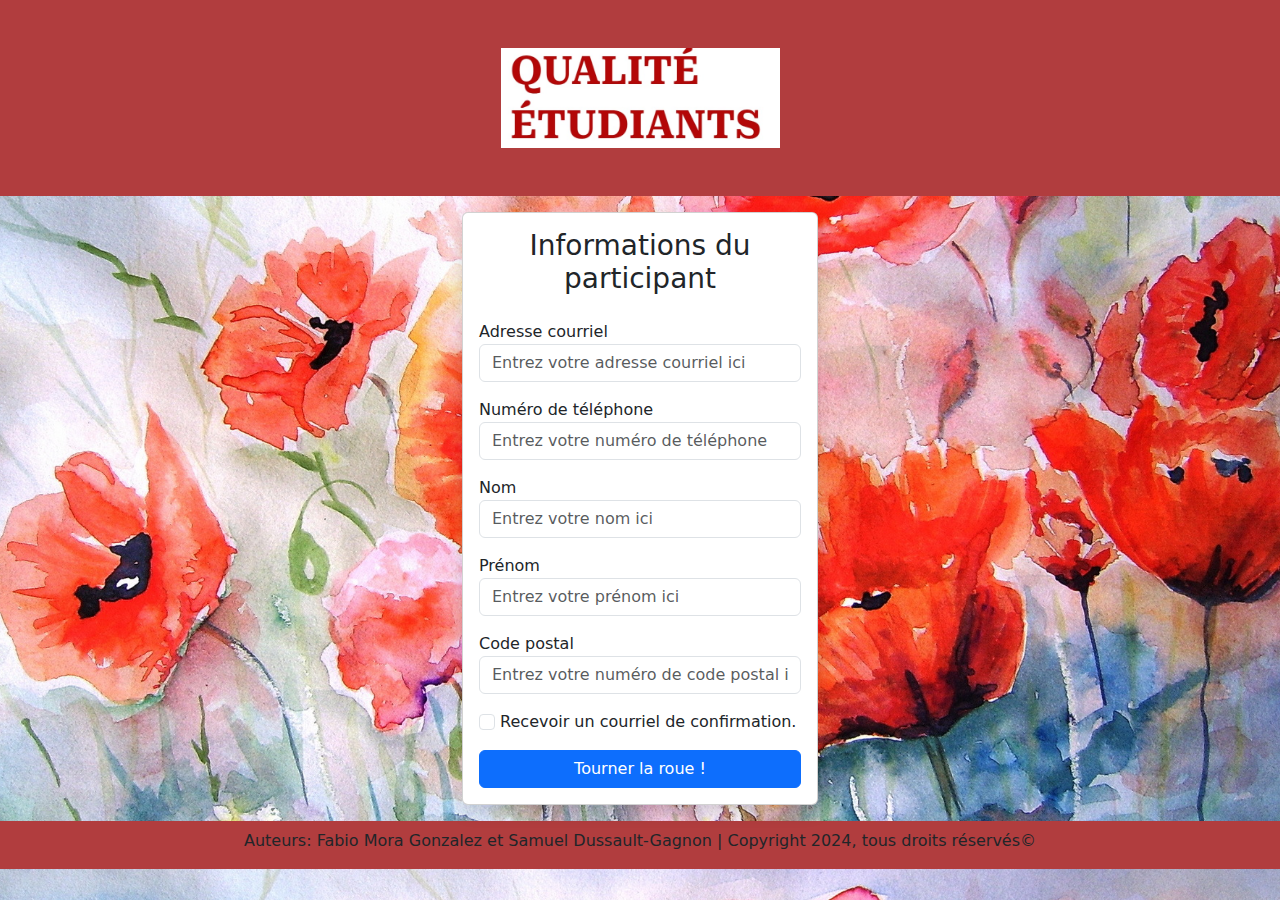
==== index.html @ d0f8f86b "Page de formulaire version 1 bismilah" ====
<!DOCTYPE html>
<html lang="fr">

<head>
    <meta charset="UTF-8">
    <meta name="viewport" content="width=device-width, initial-scale=1.0">
    <link href="https://cdn.jsdelivr.net/npm/bootstrap@5.3.3/dist/css/bootstrap.min.css" rel="stylesheet"
        integrity="sha384-QWTKZyjpPEjISv5WaRU9OFeRpok6YctnYmDr5pNlyT2bRjXh0JMhjY6hW+ALEwIH" crossorigin="anonymous">
    <link rel="stylesheet" href="style/style.css">
    <title>Roue QE</title>
</head>

<body>
    <header class="py-5">
        <div class="container container-fluid text-center">
            <img class="img-fluid" src="img/logo_sans_ecu.jpg" alt="Logo QE">
        </div>  
    </header>
    <section>
        <div class="container my-3">
            <div class="row justify-content-center">
                <div class="col-md-6 col-sm-8 col-lg-4">
                    <div class="card shadow">
                        <div class="card-body">
                            <h3 class="text-center mb-4">Informations du participant</h3>
                            <form>
                                <div class="mb-3">
                                    <label for="email">Adresse courriel</label>
                                    <input type="email" class="form-control" id="email" name="email"
                                        placeholder="Entrez votre adresse courriel ici">
                                </div>
                                <div class="mb-3">
                                    <label for="telephone">Numéro de téléphone</label>
                                    <input type="number" class="form-control" id="telephone" name="telephone"
                                        placeholder="Entrez votre numéro de téléphone ici">
                                </div>
                                <div class="mb-3">
                                    <label for="nom">Nom</label>
                                    <input type="text" class="form-control" id="nom" name="nom"
                                        placeholder="Entrez votre nom ici">
                                </div>
                                <div class="mb-3">
                                    <label for="prenom">Prénom</label>
                                    <input type="text" class="form-control" id="prenom" name="prenom"
                                        placeholder="Entrez votre prénom ici">
                                </div>
                                <div class="mb-3">
                                    <label for="codePoste">Code postal</label>
                                    <input type="text" class="form-control" id="codePostal" name="codePostal"
                                        placeholder="Entrez votre numéro de code postal ici">
                                </div>
                                <div class="mb-3">
                                    <input type="checkbox" class="form-check-input" id="chkbEmail">
                                    <label class="form-check-label" for="chkbEmail">Recevoir un courriel de
                                        confirmation.</label>
                                </div>
                                <div class="d-grid">
                                    <button type="submit" class="btn btn-primary">Tourner la roue !</button>
                                </div>
                            </form>
                        </div>
                    </div>
                </div>
            </div>
        </div>
    </section>
    <footer class="pt-2">
        <div class="container container-fluid d-flex justify-content-center align-items-center">
            <p>Auteurs: Fabio Mora Gonzalez et Samuel Dussault-Gagnon | Copyright 2024, tous droits réservés©</p>
        </div>
    </footer>
</body>
<script src="https://cdn.jsdelivr.net/npm/bootstrap@5.3.3/dist/js/bootstrap.bundle.min.js"
    integrity="sha384-YvpcrYf0tY3lHB60NNkmXc5s9fDVZLESaAA55NDzOxhy9GkcIdslK1eN7N6jIeHz"
    crossorigin="anonymous"></script>
<script src="js/index.js"></script>

</html>
---- style/style.css ----
body {
  background-image: url("../img/background.jpg");
  background-position: center;
  background-size: cover;
}

header {
  background-color: #b13d3e;
}
header img {
  width: 25%;
  height: auto;
}

footer {
  background-color: #b13d3e;
}/*# sourceMappingURL=style.css.map */
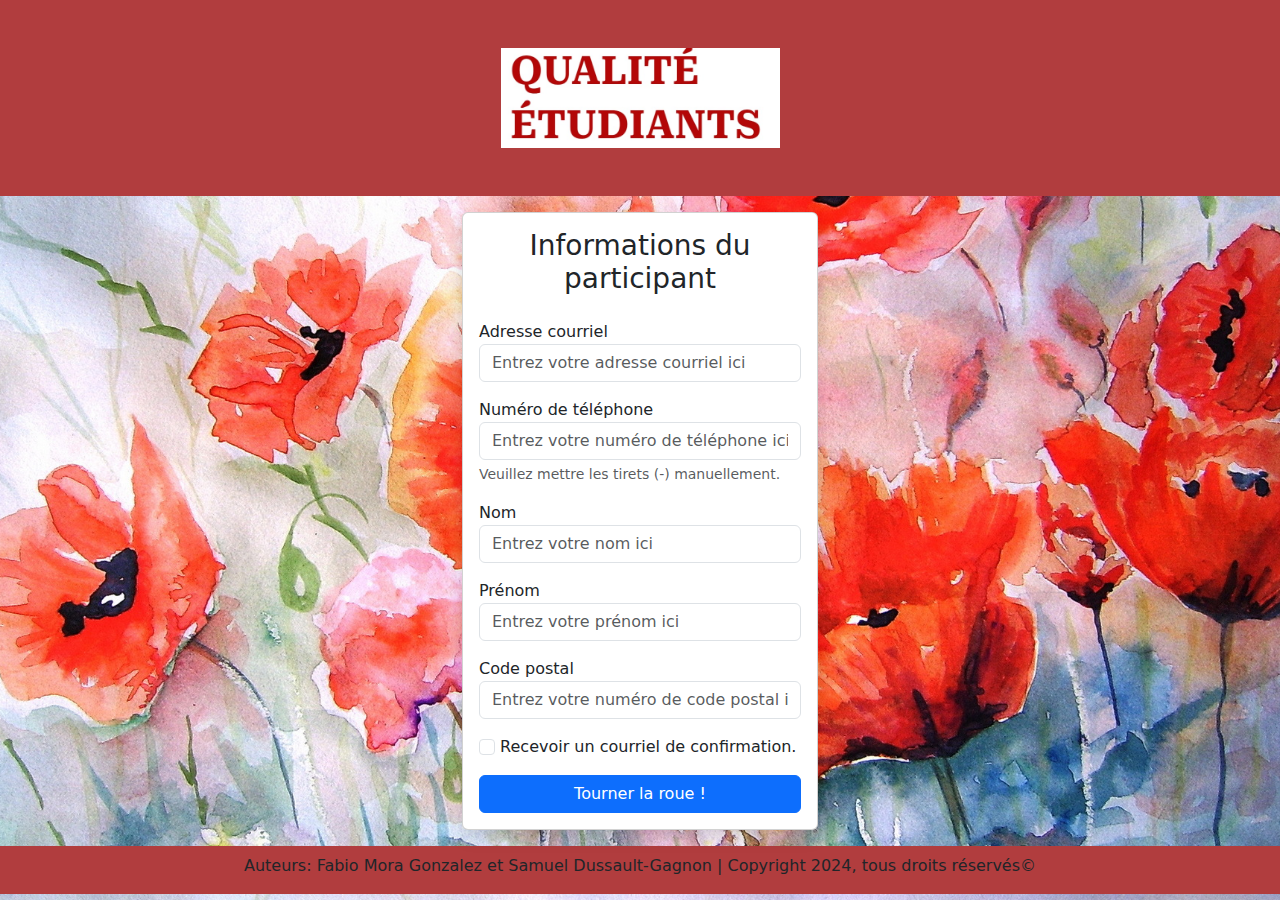
==== commit 635fef6e: "début javascript du formulaire inshallah" ====
--- a/index.html
+++ b/index.html
@@ -14,7 +14,7 @@
     <header class="py-5">
         <div class="container container-fluid text-center">
             <img class="img-fluid" src="img/logo_sans_ecu.jpg" alt="Logo QE">
-        </div>  
+        </div>
     </header>
     <section>
         <div class="container my-3">
@@ -28,26 +28,42 @@
                                     <label for="email">Adresse courriel</label>
                                     <input type="email" class="form-control" id="email" name="email"
                                         placeholder="Entrez votre adresse courriel ici">
+                                    <div id="erreurEmail" class="invalid-feedback" style="display: none;">
+                                        Veuillez entrer un courriel valide.
+                                    </div>
                                 </div>
                                 <div class="mb-3">
                                     <label for="telephone">Numéro de téléphone</label>
-                                    <input type="number" class="form-control" id="telephone" name="telephone"
+                                    <input type="text" class="form-control" id="telephone" name="telephone"
                                         placeholder="Entrez votre numéro de téléphone ici">
+                                    <div class="form-text">Veuillez mettre les tirets (-) manuellement.</div>
+                                    <div id="erreurTelephone" class="invalid-feedback" style="display: none;">
+                                        Veuillez entrer un numéro de téléphone valide.
+                                    </div>
                                 </div>
                                 <div class="mb-3">
                                     <label for="nom">Nom</label>
                                     <input type="text" class="form-control" id="nom" name="nom"
                                         placeholder="Entrez votre nom ici">
+                                    <div id="erreurNom" class="invalid-feedback" style="display: none;">
+                                        Veuillez entrer un nom valide.
+                                    </div>
                                 </div>
                                 <div class="mb-3">
                                     <label for="prenom">Prénom</label>
                                     <input type="text" class="form-control" id="prenom" name="prenom"
                                         placeholder="Entrez votre prénom ici">
+                                    <div id="erreurPrenom" class="invalid-feedback" style="display: none;">
+                                        Veuillez entrer un prénom valide.
+                                    </div>
                                 </div>
                                 <div class="mb-3">
                                     <label for="codePoste">Code postal</label>
                                     <input type="text" class="form-control" id="codePostal" name="codePostal"
                                         placeholder="Entrez votre numéro de code postal ici">
+                                    <div id="erreurCodePostal" class="invalid-feedback" style="display: none;">
+                                        Veuillez entrer un code postal valide.
+                                    </div>
                                 </div>
                                 <div class="mb-3">
                                     <input type="checkbox" class="form-check-input" id="chkbEmail">
@@ -55,7 +71,7 @@
                                         confirmation.</label>
                                 </div>
                                 <div class="d-grid">
-                                    <button type="submit" class="btn btn-primary">Tourner la roue !</button>
+                                    <button id="btnSoumettre" type="submit" class="btn btn-primary">Tourner la roue !</button>
                                 </div>
                             </form>
                         </div>
@@ -73,6 +89,6 @@
 <script src="https://cdn.jsdelivr.net/npm/bootstrap@5.3.3/dist/js/bootstrap.bundle.min.js"
     integrity="sha384-YvpcrYf0tY3lHB60NNkmXc5s9fDVZLESaAA55NDzOxhy9GkcIdslK1eN7N6jIeHz"
     crossorigin="anonymous"></script>
-<script src="js/index.js"></script>
+<script src="js/index.js" defer></script>
 
 </html>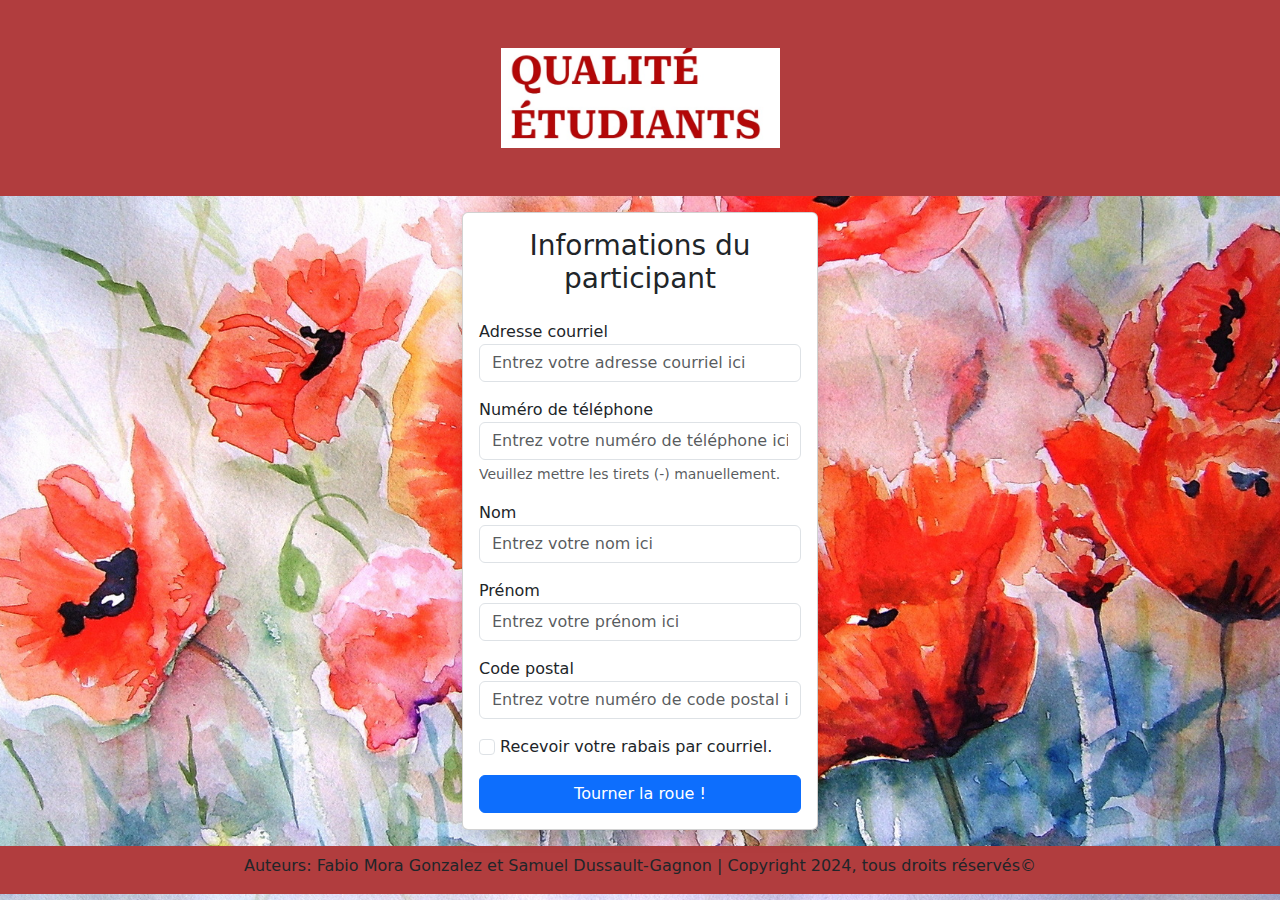
==== commit 7079c63d: "jai essayer de faire les bails de la roue, les malices avec l'envoi des courriel jsp si ça marche ma" ====
--- a/index.html
+++ b/index.html
@@ -6,6 +6,7 @@
     <meta name="viewport" content="width=device-width, initial-scale=1.0">
     <link href="https://cdn.jsdelivr.net/npm/bootstrap@5.3.3/dist/css/bootstrap.min.css" rel="stylesheet"
         integrity="sha384-QWTKZyjpPEjISv5WaRU9OFeRpok6YctnYmDr5pNlyT2bRjXh0JMhjY6hW+ALEwIH" crossorigin="anonymous">
+    <link rel="icon" href="favicon.ico">
     <link rel="stylesheet" href="style/style.css">
     <title>Roue QE</title>
 </head>
@@ -67,8 +68,7 @@
                                 </div>
                                 <div class="mb-3">
                                     <input type="checkbox" class="form-check-input" id="chkbEmail">
-                                    <label class="form-check-label" for="chkbEmail">Recevoir un courriel de
-                                        confirmation.</label>
+                                    <label class="form-check-label" for="chkbEmail">Recevoir votre rabais par courriel.</label>
                                 </div>
                                 <div class="d-grid">
                                     <button id="btnSoumettre" type="submit" class="btn btn-primary">Tourner la roue !</button>
--- a/style/style.css
+++ b/style/style.css
@@ -14,4 +14,11 @@
 
 footer {
   background-color: #b13d3e;
+}
+
+#wheelCanvas {
+  border: 2px solid #ccc;
+  background: white;
+  max-width: 100%;
+  height: auto;
 }/*# sourceMappingURL=style.css.map */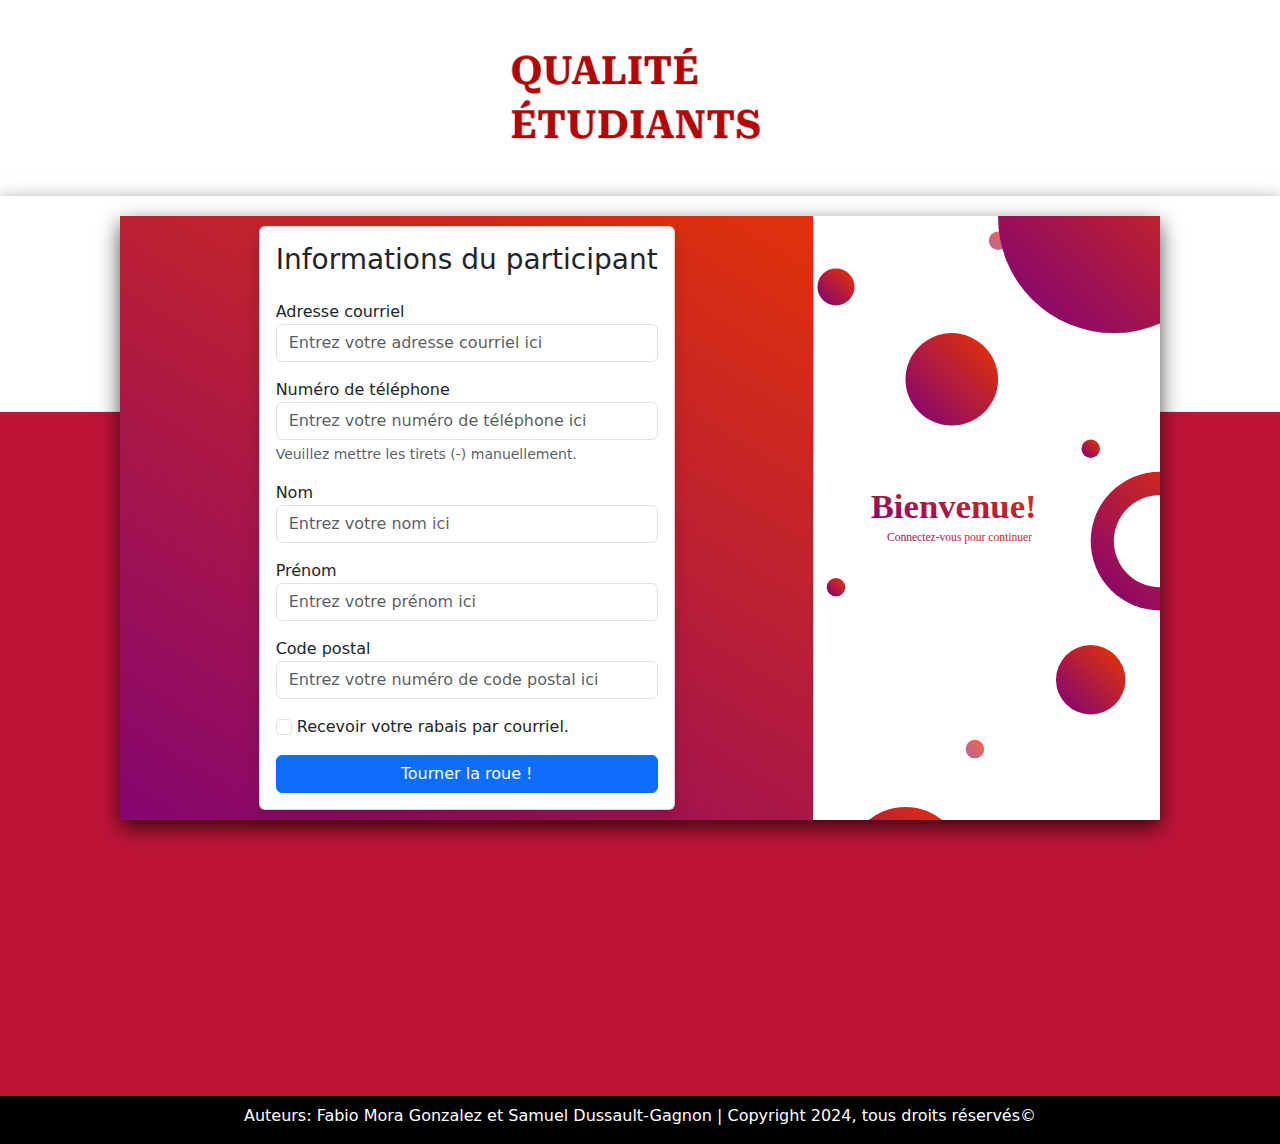
==== commit be3086ae: "modifs graphique page d'accueil" ====
--- a/index.html
+++ b/index.html
@@ -17,69 +17,71 @@
             <img class="img-fluid" src="img/logo_sans_ecu.jpg" alt="Logo QE">
         </div>
     </header>
-    <section>
-        <div class="container my-3">
-            <div class="row justify-content-center">
-                <div class="col-md-6 col-sm-8 col-lg-4">
-                    <div class="card shadow">
-                        <div class="card-body">
-                            <h3 class="text-center mb-4">Informations du participant</h3>
-                            <form>
-                                <div class="mb-3">
-                                    <label for="email">Adresse courriel</label>
-                                    <input type="email" class="form-control" id="email" name="email"
-                                        placeholder="Entrez votre adresse courriel ici">
-                                    <div id="erreurEmail" class="invalid-feedback" style="display: none;">
-                                        Veuillez entrer un courriel valide.
-                                    </div>
+    <div class="section1">
+        <div class="section-malice">
+            <div class="section2">
+                <div class="card shadow">
+                    <div class="card-body">
+                        <h3 class="text-center mb-4">Informations du participant</h3>
+                        <form>
+                            <div class="mb-3">
+                                <label for="email">Adresse courriel</label>
+                                <input type="email" class="form-control" id="email" name="email"
+                                    placeholder="Entrez votre adresse courriel ici">
+                                <div id="erreurEmail" class="invalid-feedback" style="display: none;">
+                                    Veuillez entrer un courriel valide.
                                 </div>
-                                <div class="mb-3">
-                                    <label for="telephone">Numéro de téléphone</label>
-                                    <input type="text" class="form-control" id="telephone" name="telephone"
-                                        placeholder="Entrez votre numéro de téléphone ici">
-                                    <div class="form-text">Veuillez mettre les tirets (-) manuellement.</div>
-                                    <div id="erreurTelephone" class="invalid-feedback" style="display: none;">
-                                        Veuillez entrer un numéro de téléphone valide.
-                                    </div>
+                            </div>
+                            <div class="mb-3">
+                                <label for="telephone">Numéro de téléphone</label>
+                                <input type="text" class="form-control" id="telephone" name="telephone"
+                                    placeholder="Entrez votre numéro de téléphone ici">
+                                <div class="form-text">Veuillez mettre les tirets (-) manuellement.</div>
+                                <div id="erreurTelephone" class="invalid-feedback" style="display: none;">
+                                    Veuillez entrer un numéro de téléphone valide.
                                 </div>
-                                <div class="mb-3">
-                                    <label for="nom">Nom</label>
-                                    <input type="text" class="form-control" id="nom" name="nom"
-                                        placeholder="Entrez votre nom ici">
-                                    <div id="erreurNom" class="invalid-feedback" style="display: none;">
-                                        Veuillez entrer un nom valide.
-                                    </div>
+                            </div>
+                            <div class="mb-3">
+                                <label for="nom">Nom</label>
+                                <input type="text" class="form-control" id="nom" name="nom"
+                                    placeholder="Entrez votre nom ici">
+                                <div id="erreurNom" class="invalid-feedback" style="display: none;">
+                                    Veuillez entrer un nom valide.
                                 </div>
-                                <div class="mb-3">
-                                    <label for="prenom">Prénom</label>
-                                    <input type="text" class="form-control" id="prenom" name="prenom"
-                                        placeholder="Entrez votre prénom ici">
-                                    <div id="erreurPrenom" class="invalid-feedback" style="display: none;">
-                                        Veuillez entrer un prénom valide.
-                                    </div>
+                            </div>
+                            <div class="mb-3">
+                                <label for="prenom">Prénom</label>
+                                <input type="text" class="form-control" id="prenom" name="prenom"
+                                    placeholder="Entrez votre prénom ici">
+                                <div id="erreurPrenom" class="invalid-feedback" style="display: none;">
+                                    Veuillez entrer un prénom valide.
                                 </div>
-                                <div class="mb-3">
-                                    <label for="codePoste">Code postal</label>
-                                    <input type="text" class="form-control" id="codePostal" name="codePostal"
-                                        placeholder="Entrez votre numéro de code postal ici">
-                                    <div id="erreurCodePostal" class="invalid-feedback" style="display: none;">
-                                        Veuillez entrer un code postal valide.
-                                    </div>
+                            </div>
+                            <div class="mb-3">
+                                <label for="codePoste">Code postal</label>
+                                <input type="text" class="form-control" id="codePostal" name="codePostal"
+                                    placeholder="Entrez votre numéro de code postal ici">
+                                <div id="erreurCodePostal" class="invalid-feedback" style="display: none;">
+                                    Veuillez entrer un code postal valide.
                                 </div>
-                                <div class="mb-3">
-                                    <input type="checkbox" class="form-check-input" id="chkbEmail">
-                                    <label class="form-check-label" for="chkbEmail">Recevoir votre rabais par courriel.</label>
-                                </div>
-                                <div class="d-grid">
-                                    <button id="btnSoumettre" type="submit" class="btn btn-primary">Tourner la roue !</button>
-                                </div>
-                            </form>
-                        </div>
+                            </div>
+                            <div class="mb-3">
+                                <input type="checkbox" class="form-check-input" id="chkbEmail">
+                                <label class="form-check-label" for="chkbEmail">Recevoir votre rabais par courriel.</label>
+                            </div>
+                            <div class="d-grid">
+                                <button id="btnSoumettre" type="submit" class="btn btn-primary">Tourner la roue !</button>
+                            </div>
+                        </form>
                     </div>
                 </div>
             </div>
+            <div class="section3">
+            </div>
         </div>
-    </section>
+        
+    </div>
+      
     <footer class="pt-2">
         <div class="container container-fluid d-flex justify-content-center align-items-center">
             <p>Auteurs: Fabio Mora Gonzalez et Samuel Dussault-Gagnon | Copyright 2024, tous droits réservés©</p>
--- a/style/style.css
+++ b/style/style.css
@@ -1,19 +1,55 @@
 body {
-  background-image: url("../img/background.jpg");
+  background-image: url("../img/background1.svg");
+  background-size: cover;
   background-position: center;
-  background-size: cover;
 }
 
 header {
-  background-color: #b13d3e;
+  background-color: #ffffff;
 }
 header img {
   width: 25%;
   height: auto;
 }
 
+.section-malice {
+  display: grid;
+  grid-template-columns: 2fr 1fr;
+  gap: 0;
+  box-shadow: 0px 8px 20px rgba(0, 0, 0, 0.7);
+}
+
+.section1 {
+  padding: 120px;
+  padding-top: 20px;
+  padding-bottom: 20px;
+  height: 100vh;
+  box-shadow: 0px 8px 20px rgba(0, 0, 0, 0.7);
+}
+
+.section2 {
+  background-image: url("../img/background2.svg");
+  background-size: cover;
+  background-repeat: no-repeat;
+  background-position: center;
+  display: flex;
+  justify-content: center;
+  align-items: center;
+  padding: 10px;
+  height: 100%;
+}
+
+.section3 {
+  background-image: url("../img/background3.svg");
+  background-size: cover;
+  background-repeat: no-repeat;
+  background-position: center;
+  padding: 10px;
+}
+
 footer {
-  background-color: #b13d3e;
+  background-color: #000000;
+  color: white;
 }
 
 #wheelCanvas {
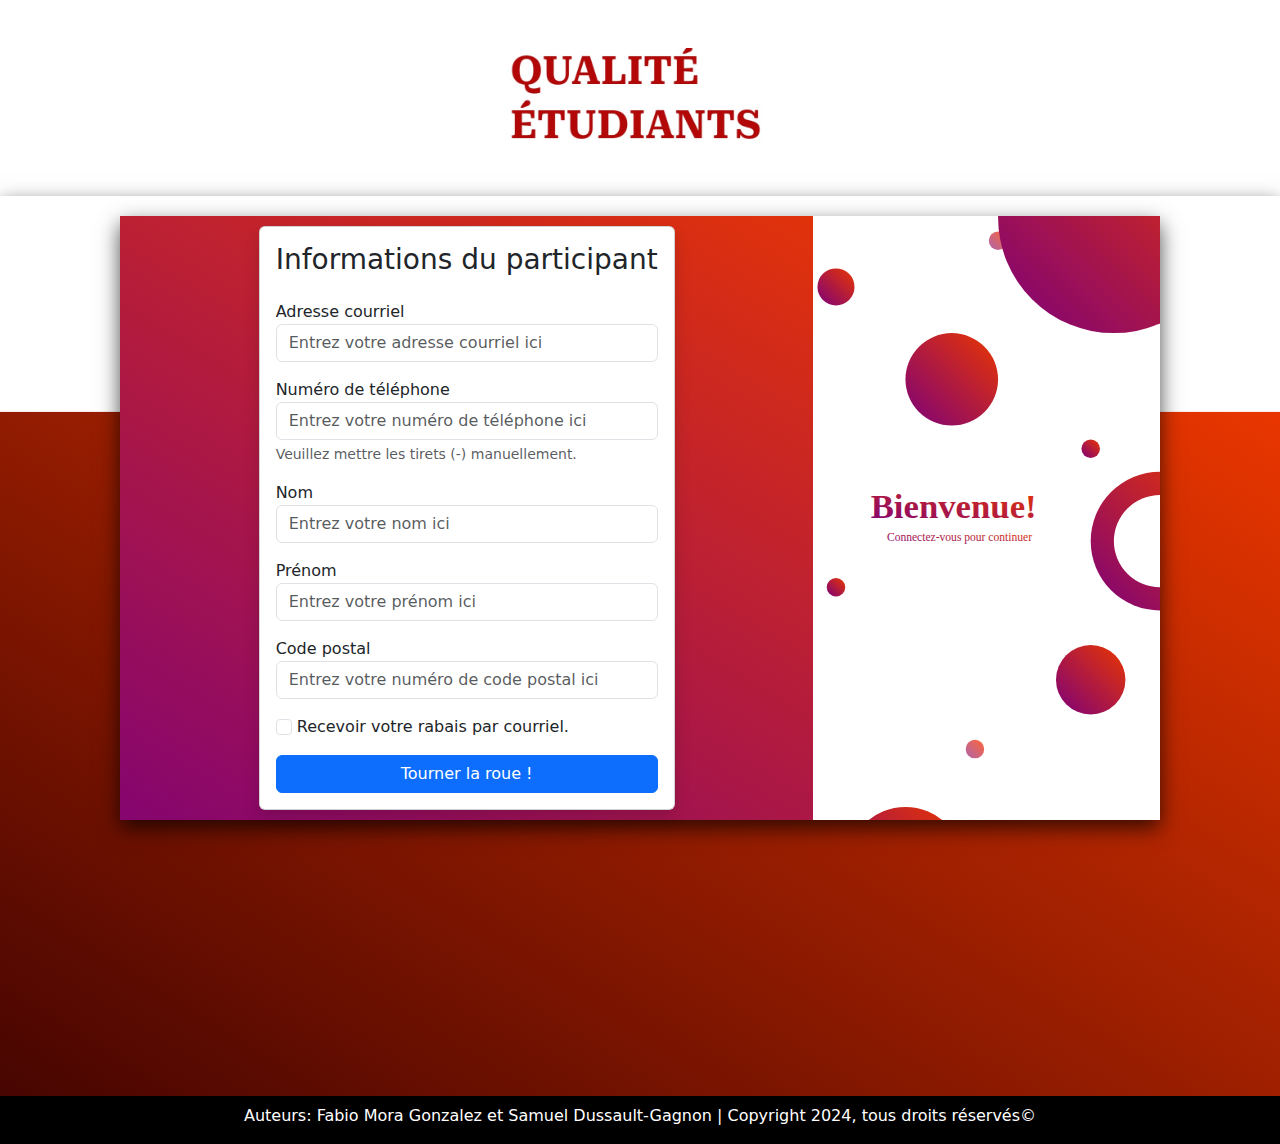
==== commit acbb57e6: "Disabled btnSpin onClick" ====
--- a/index.html
+++ b/index.html
@@ -27,7 +27,7 @@
                             <div class="mb-3">
                                 <label for="email">Adresse courriel</label>
                                 <input type="email" class="form-control" id="email" name="email"
-                                    placeholder="Entrez votre adresse courriel ici">
+                                    placeholder="Entrez votre adresse courriel ici" required>
                                 <div id="erreurEmail" class="invalid-feedback" style="display: none;">
                                     Veuillez entrer un courriel valide.
                                 </div>
@@ -35,7 +35,7 @@
                             <div class="mb-3">
                                 <label for="telephone">Numéro de téléphone</label>
                                 <input type="text" class="form-control" id="telephone" name="telephone"
-                                    placeholder="Entrez votre numéro de téléphone ici">
+                                    placeholder="Entrez votre numéro de téléphone ici" required>
                                 <div class="form-text">Veuillez mettre les tirets (-) manuellement.</div>
                                 <div id="erreurTelephone" class="invalid-feedback" style="display: none;">
                                     Veuillez entrer un numéro de téléphone valide.
@@ -44,7 +44,7 @@
                             <div class="mb-3">
                                 <label for="nom">Nom</label>
                                 <input type="text" class="form-control" id="nom" name="nom"
-                                    placeholder="Entrez votre nom ici">
+                                    placeholder="Entrez votre nom ici" required>
                                 <div id="erreurNom" class="invalid-feedback" style="display: none;">
                                     Veuillez entrer un nom valide.
                                 </div>
@@ -52,7 +52,7 @@
                             <div class="mb-3">
                                 <label for="prenom">Prénom</label>
                                 <input type="text" class="form-control" id="prenom" name="prenom"
-                                    placeholder="Entrez votre prénom ici">
+                                    placeholder="Entrez votre prénom ici" required>
                                 <div id="erreurPrenom" class="invalid-feedback" style="display: none;">
                                     Veuillez entrer un prénom valide.
                                 </div>
@@ -60,7 +60,7 @@
                             <div class="mb-3">
                                 <label for="codePoste">Code postal</label>
                                 <input type="text" class="form-control" id="codePostal" name="codePostal"
-                                    placeholder="Entrez votre numéro de code postal ici">
+                                    placeholder="Entrez votre numéro de code postal ici" required>
                                 <div id="erreurCodePostal" class="invalid-feedback" style="display: none;">
                                     Veuillez entrer un code postal valide.
                                 </div>
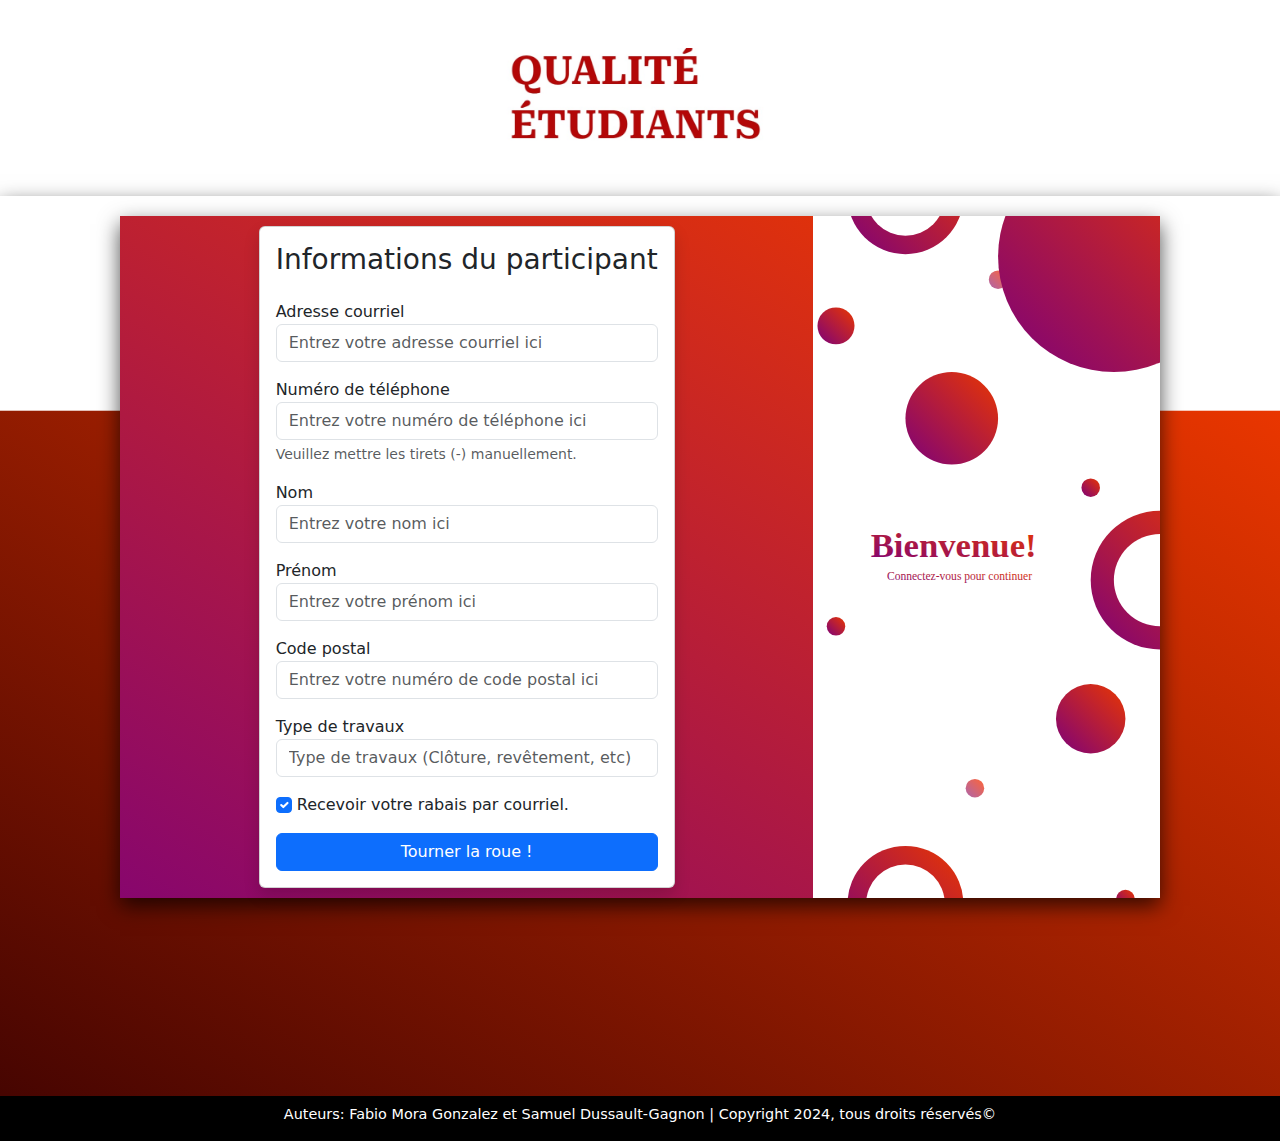
==== commit 20ddab3f: "INSHALLAH CEST SUPPOSE ETRE LA FINALE" ====
--- a/index.html
+++ b/index.html
@@ -23,7 +23,7 @@
                 <div class="card shadow">
                     <div class="card-body">
                         <h3 class="text-center mb-4">Informations du participant</h3>
-                        <form>
+                        <form action="roue.html">
                             <div class="mb-3">
                                 <label for="email">Adresse courriel</label>
                                 <input type="email" class="form-control" id="email" name="email"
@@ -66,7 +66,15 @@
                                 </div>
                             </div>
                             <div class="mb-3">
-                                <input type="checkbox" class="form-check-input" id="chkbEmail">
+                                <label for="travaux">Type de travaux</label>
+                                <input type="text" class="form-control" id="travaux" name="typeTravaux"
+                                    placeholder="Type de travaux (Clôture, revêtement, etc)" required>
+                                <div id="erreurTravaux" class="invalid-feedback" style="display: none;">
+                                    Veuillez entrer le type de travaux.
+                                </div>
+                            </div>
+                            <div class="mb-3">
+                                <input type="checkbox" class="form-check-input" id="chkbEmail" name="confirmation" checked>
                                 <label class="form-check-label" for="chkbEmail">Recevoir votre rabais par courriel.</label>
                             </div>
                             <div class="d-grid">
@@ -91,6 +99,6 @@
 <script src="https://cdn.jsdelivr.net/npm/bootstrap@5.3.3/dist/js/bootstrap.bundle.min.js"
     integrity="sha384-YvpcrYf0tY3lHB60NNkmXc5s9fDVZLESaAA55NDzOxhy9GkcIdslK1eN7N6jIeHz"
     crossorigin="anonymous"></script>
-<script src="js/index.js" defer></script>
+<script type="module" src="js/index.js" defer></script>
 
 </html>--- a/style/style.css
+++ b/style/style.css
@@ -27,6 +27,12 @@
   box-shadow: 0px 8px 20px rgba(0, 0, 0, 0.7);
 }
 
+@media (max-width: 850px) {
+  .section1 {
+    padding-left: 0;
+    padding-right: 0;
+  }
+}
 .section2 {
   background-image: url("../img/background2.svg");
   background-size: cover;
@@ -47,6 +53,43 @@
   padding: 10px;
 }
 
+@media (max-width: 600px) {
+  .section3 {
+    display: none;
+  }
+  .section-malice {
+    grid-template-columns: 1fr;
+  }
+  .section2 {
+    height: 100vh;
+  }
+}
+.parentRoue {
+  display: flex;
+  justify-content: center;
+  align-items: center;
+  padding-bottom: 20px;
+}
+
+.sectionRoue {
+  background-image: url("../img/background4.svg");
+  background-size: cover;
+  background-repeat: no-repeat;
+  background-position: center;
+  width: 50%;
+  height: 30%;
+  color: #ffffff;
+  box-shadow: 0px 8px 20px rgba(0, 0, 0, 0.7);
+}
+
+.boutonRoue {
+  background-color: #ffffff;
+  color: #000000;
+  box-shadow: 0px 8px 20px rgba(0, 0, 0, 0.7);
+  font-weight: bold;
+  padding: 6px;
+}
+
 footer {
   background-color: #000000;
   color: white;
@@ -57,4 +100,70 @@
   background: white;
   max-width: 100%;
   height: auto;
+}
+
+/* General styles */
+body {
+  margin: 0;
+  padding: 0;
+}
+
+/* Header */
+header .img-fluid {
+  max-width: 100%;
+  height: auto;
+}
+
+/* Wheel Section */
+.parentRoue {
+  display: flex;
+  justify-content: center;
+  align-items: center;
+  text-align: center;
+  padding: 20px;
+}
+
+.sectionRoue canvas {
+  max-width: 100%;
+  height: auto;
+}
+
+/* Button */
+.boutonRoue {
+  padding: 10px 20px;
+  font-size: 1rem;
+}
+
+/* Footer */
+footer p {
+  font-size: 0.9rem;
+  text-align: center;
+}
+
+/* Responsive Adjustments */
+@media (max-width: 768px) {
+  h1 {
+    font-size: 1.5rem;
+  }
+  .sectionRoue canvas {
+    width: 90%;
+    height: auto;
+  }
+  .boutonRoue {
+    font-size: 0.9rem;
+    padding: 8px 16px;
+  }
+}
+@media (max-width: 480px) {
+  h1 {
+    font-size: 1.2rem;
+  }
+  .sectionRoue canvas {
+    width: 100%;
+    height: auto;
+  }
+  .boutonRoue {
+    font-size: 0.8rem;
+    padding: 6px 12px;
+  }
 }/*# sourceMappingURL=style.css.map */